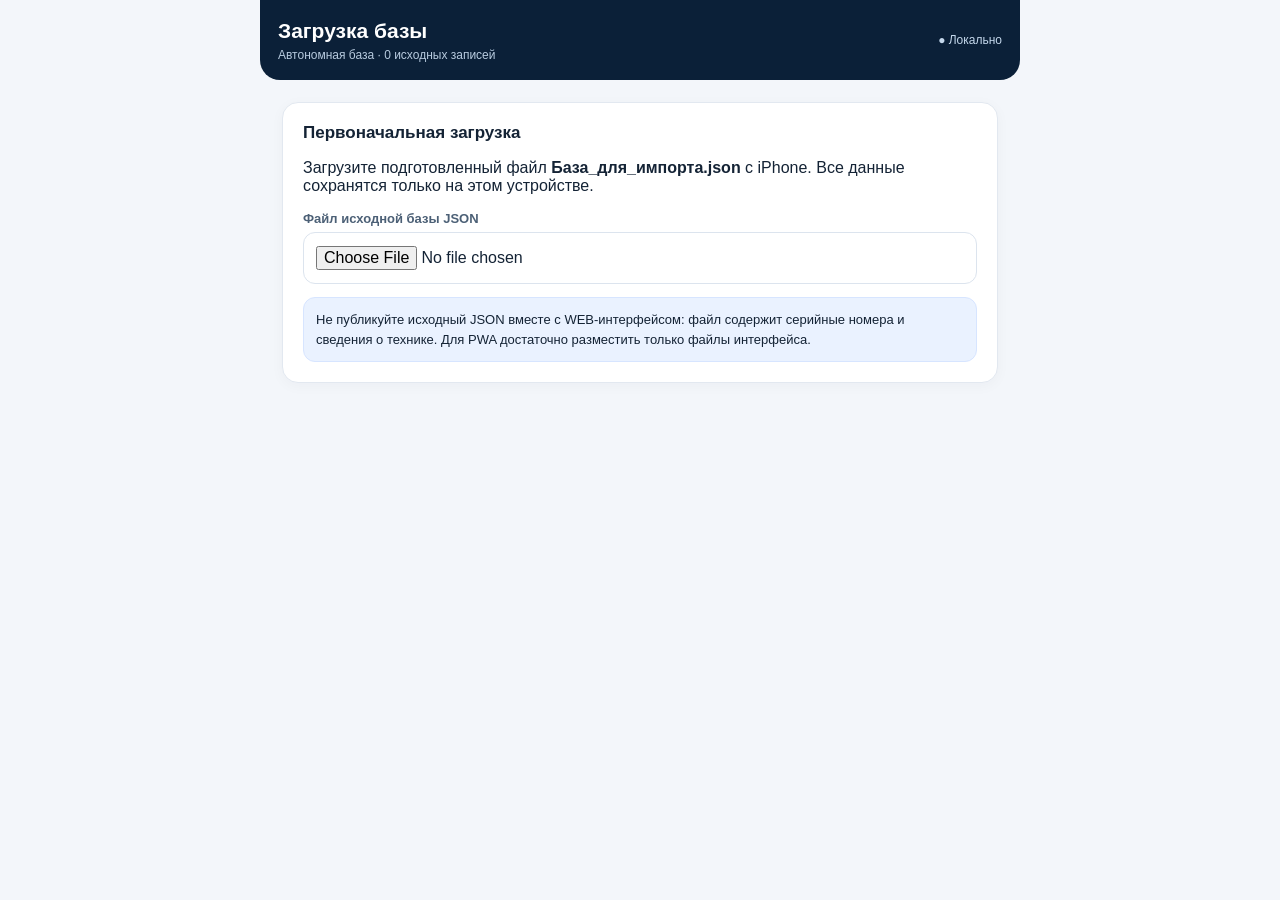
==== index.html @ 13f4bb2d "Add files via upload" ====
<!doctype html><html lang="ru"><head><meta charset="utf-8"><meta name="viewport" content="width=device-width, initial-scale=1, viewport-fit=cover"><meta name="theme-color" content="#0b2038"><meta name="apple-mobile-web-app-capable" content="yes"><meta name="apple-mobile-web-app-status-bar-style" content="default"><meta name="apple-mobile-web-app-title" content="Инвентаризация"><meta name="description" content="Офлайн-инвентаризация техники и оборудования"><link rel="manifest" href="manifest.webmanifest"><link rel="apple-touch-icon" href="icon.svg"><link rel="icon" href="icon.svg" type="image/svg+xml"><link rel="stylesheet" href="style.css"><title>Инвентаризация ТЗ</title></head><body>
<div id="app"><div class="loading">Загрузка локальной базы…</div></div>
<script src="app.js" defer></script></body></html>
---- style.css ----
:root{--navy:#0b2038;--blue:#2366d6;--bg:#f3f6fa;--card:#fff;--ink:#142335;--muted:#68778b;--border:#e2e8f0;--green:#147d55;--amber:#a96309;--red:#b72f3d;--radius:16px;color-scheme:light}*{box-sizing:border-box}html,body{margin:0;min-height:100%;background:var(--bg);color:var(--ink);font-family:-apple-system,BlinkMacSystemFont,"Segoe UI",Arial,sans-serif;font-size:16px;-webkit-text-size-adjust:100%}button,input,select,textarea{font:inherit}button{cursor:pointer;-webkit-tap-highlight-color:transparent}button:disabled{opacity:.5;cursor:wait}.shell{max-width:760px;margin:auto;min-height:100dvh;padding-bottom:calc(94px + env(safe-area-inset-bottom))}.top{background:var(--navy);color:#fff;padding:calc(18px + env(safe-area-inset-top)) 18px 18px;position:sticky;top:0;z-index:5}.top h1{font-size:21px;line-height:1.2;margin:0}.top small{display:block;color:#b8cbdf;margin-top:5px;font-size:12px}.top-row{display:flex;justify-content:space-between;align-items:center;gap:10px}.topbtn{background:#27435f;color:white;border:0;border-radius:12px;padding:10px 13px;font-size:13px}.body{padding:16px}.card{background:white;border:1px solid var(--border);border-radius:var(--radius);padding:16px;margin-bottom:12px;box-shadow:0 3px 14px rgba(16,35,55,.035)}.card h2{font-size:17px;margin:0 0 10px}.section-title{font-size:13px;letter-spacing:.04em;text-transform:uppercase;color:var(--muted);font-weight:750;margin:21px 2px 9px}.row{display:flex;align-items:center;justify-content:space-between;gap:10px}.muted{color:var(--muted)}.small{font-size:13px}.mini{font-size:12px}.title{font-size:18px;font-weight:750;line-height:1.25}.subtitle{font-size:13px;color:var(--muted);margin-top:4px;line-height:1.35}.chips{display:flex;gap:6px;flex-wrap:wrap;margin-top:10px}.chip,.status{display:inline-block;padding:5px 8px;background:#eef2f6;border-radius:999px;color:#52647b;font-size:11px;font-weight:700}.chip.green,.status.checked{background:#e3f6ea;color:#09683d}.status.draft{background:#fff1d9;color:#93550a}.tagbtn{border:1px solid var(--border);background:white;border-radius:99px;padding:9px 12px;color:var(--ink)}.tagbtn.active{background:var(--navy);color:white;border-color:var(--navy)}.search{width:100%;border:1.5px solid #d6e0ed;background:white;border-radius:14px;padding:15px 14px;min-height:52px;outline:none}.search:focus,.field:focus{border-color:var(--blue);box-shadow:0 0 0 3px #2366d61a}.btn{border:none;border-radius:13px;background:var(--blue);color:white;padding:14px 16px;min-height:48px;font-weight:700}.btn.secondary{background:#eaf1fb;color:#1d4a91}.btn.ghost{background:#f2f5f9;color:#34475d}.btn.danger{background:#fff0f1;color:#b72f3d}.btn.wide{width:100%}.btn:active,.item:active,.picker-item:active{transform:scale(.99)}.actions{display:flex;gap:8px;flex-wrap:wrap}.actions .btn{flex:1}.item{width:100%;text-align:left;background:white;border:1px solid var(--border);border-radius:14px;padding:14px;margin:0 0 8px;display:block;color:var(--ink)}.item-line{display:flex;justify-content:space-between;align-items:flex-start;gap:10px}.two{display:grid;grid-template-columns:1fr 1fr;gap:10px}.stat{background:white;border-radius:14px;padding:13px;border:1px solid var(--border)}.stat strong{font-size:23px;display:block}.stat small{font-size:12px;color:var(--muted)}.fieldgroup{margin:0 0 13px}.fieldlabel{display:block;font-size:13px;color:#4c6076;font-weight:700;margin-bottom:6px}.field{border:1px solid #dce4ee;border-radius:12px;background:#fff;padding:13px 12px;min-height:48px;width:100%;outline:none;color:var(--ink)}textarea.field{min-height:86px;resize:vertical}.current{background:#f5f8fc;border:1px solid #e1eaf5;border-radius:12px;padding:12px;line-height:1.4;overflow-wrap:anywhere}.current strong{display:block;font-size:15px}.current .muted{display:block;font-size:12px;margin-top:3px}.equipment{padding:15px;border:1px solid var(--border);border-radius:15px;background:white;margin-bottom:10px}.equipment-head{font-weight:800;margin-bottom:11px;display:flex;align-items:center;gap:7px}.equipment-line{display:flex;gap:8px;align-items:center}.equipment-line .current{flex:1;min-width:0}.smallbtn{min-height:44px;border:0;border-radius:11px;background:#e9f1fc;color:#21549c;padding:0 12px;font-weight:700;white-space:nowrap}.smallbtn.clear{background:#f0f2f5;color:#607285}.equipmentextra{margin-top:11px}.hint{font-size:12px;color:#63758a;line-height:1.45}.bottom{position:fixed;z-index:10;bottom:0;left:0;right:0;background:rgba(255,255,255,.96);border-top:1px solid #dce5ef;display:flex;justify-content:center;padding:8px 6px calc(7px + env(safe-area-inset-bottom));backdrop-filter:blur(12px)}.tabs{display:grid;grid-template-columns:repeat(4,1fr);gap:2px;width:100%;max-width:760px}.tab{background:none;border:none;border-radius:11px;padding:8px 2px;color:#6f7e91;font-size:11px;font-weight:650;min-height:52px}.tab span{display:block;font-size:22px;margin-bottom:2px}.tab.active{background:#e8f0fc;color:#1d58b2}.overlay{position:fixed;z-index:30;inset:0;background:#0a1b2a77;display:flex;flex-direction:column;justify-content:flex-end}.sheet{width:100%;max-width:760px;margin:0 auto;background:#fff;border-radius:22px 22px 0 0;padding:15px 16px calc(18px + env(safe-area-inset-bottom));max-height:94dvh;display:flex;flex-direction:column}.sheet-title{font-size:19px;font-weight:800}.sheet-list{overflow:auto;overscroll-behavior:contain;flex:1;padding:8px 0}.picker-item{display:block;width:100%;text-align:left;border:1px solid var(--border);background:#fff;border-radius:12px;padding:13px;margin-bottom:7px}.picker-item strong{display:block;font-size:14px;overflow-wrap:anywhere}.picker-item small{display:block;color:var(--muted);margin-top:4px}.sheet .search{margin:10px 0}.sep{height:1px;background:var(--border);margin:16px 0}.note{padding:12px;background:#eaf2ff;border:1px solid #d7e5ff;border-radius:12px;font-size:13px;line-height:1.5}.alert{background:#fff0ee;border-color:#f6d1ca}.success{background:#e9f7ee;border-color:#b9e6c9}.counter{color:var(--muted);font-size:13px;margin:10px 0}.badge-save{font-size:12px;color:#c5d8ec}.headerBack{border:0;background:#284765;color:white;border-radius:10px;min-width:42px;min-height:40px}.progress{height:7px;background:#e7edf4;border-radius:8px;overflow:hidden;margin-top:10px}.progress>div{height:100%;background:#178b68}.loading{padding:60px 20px;text-align:center}.hidden{display:none!important}footer{color:#8090a0;font-size:11px;text-align:center;padding:12px}@media(min-width:600px){.body{padding:22px}.top{border-radius:0 0 20px 20px}.card{padding:20px}.grid-records{display:grid;grid-template-columns:1fr 1fr;gap:9px}.grid-records .item{margin:0}}@media(max-width:380px){.body{padding:12px}.top{padding-left:13px;padding-right:13px}.btn{padding:12px 11px}.equipment-line{flex-wrap:wrap}.equipment-line .current{width:100%;flex-basis:100%}}
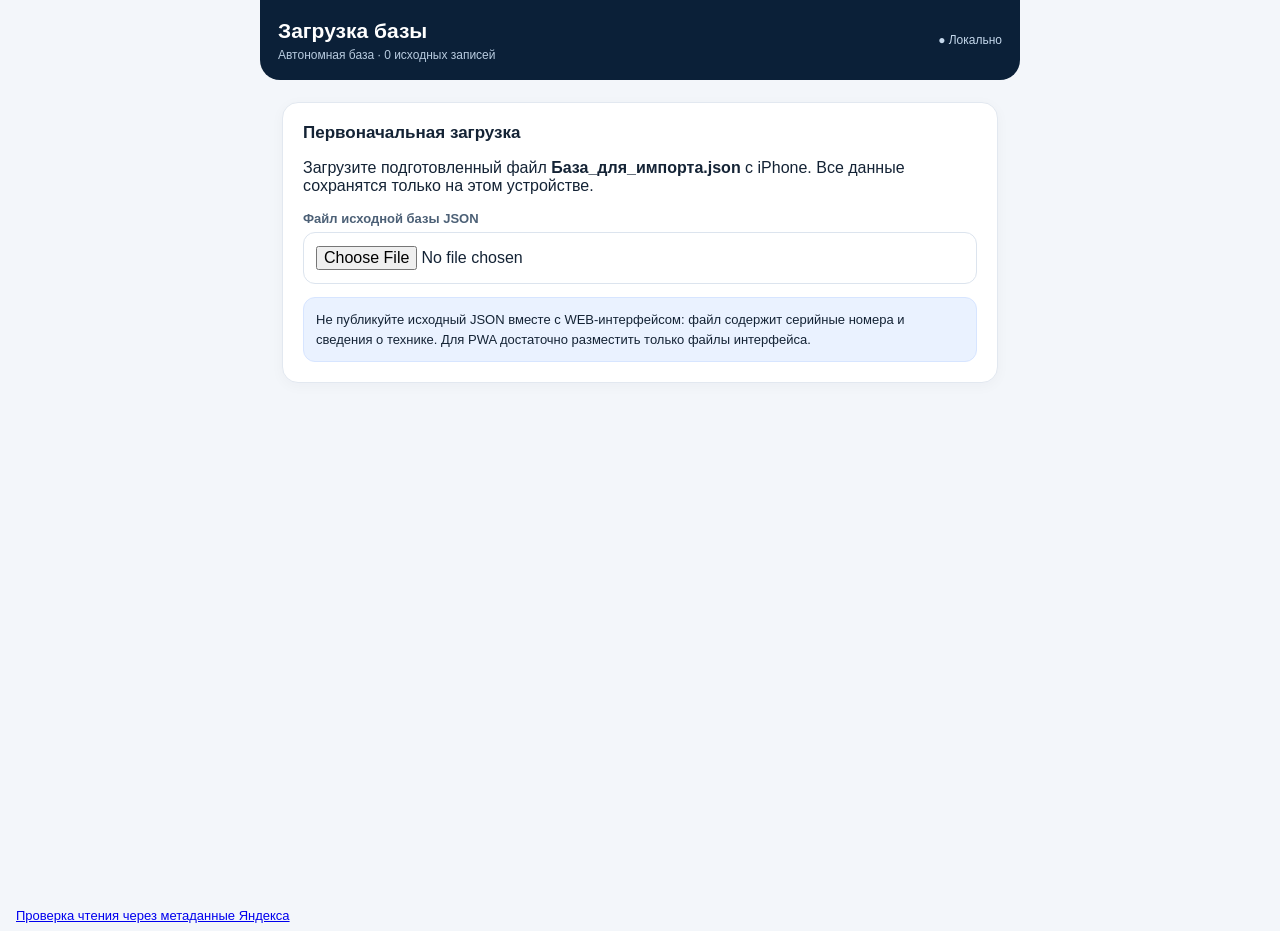
==== commit 8d1f0d70: "Add files via upload" ====
--- a/index.html
+++ b/index.html
@@ -1,3 +1,34 @@
 <!doctype html><html lang="ru"><head><meta charset="utf-8"><meta name="viewport" content="width=device-width, initial-scale=1, viewport-fit=cover"><meta name="theme-color" content="#0b2038"><meta name="apple-mobile-web-app-capable" content="yes"><meta name="apple-mobile-web-app-status-bar-style" content="default"><meta name="apple-mobile-web-app-title" content="Инвентаризация"><meta name="description" content="Офлайн-инвентаризация техники и оборудования"><link rel="manifest" href="manifest.webmanifest"><link rel="apple-touch-icon" href="icon.svg"><link rel="icon" href="icon.svg" type="image/svg+xml"><link rel="stylesheet" href="style.css"><title>Инвентаризация ТЗ</title></head><body>
 <div id="app"><div class="loading">Загрузка локальной базы…</div></div>
+<script>
+// Yandex OAuth callback: the registered redirect URI is the project root.
+// No inventory records are read or changed here.
+(function () {
+  const fragment = new URLSearchParams(location.hash.substring(1));
+  const state = fragment.get('state') || '';
+  if (!state.startsWith('tztest-')) return;
+  // Drop token from URL before any application scripts execute.
+  history.replaceState(null, '', location.pathname + location.search);
+  let pending = null;
+  try { pending = JSON.parse(localStorage.getItem('tz_yandex_pending') || 'null'); } catch (_) {}
+  const expectedInTab = sessionStorage.getItem('tz_yandex_expected_state');
+  const valid = pending && pending.state === state &&
+    Date.now() - pending.createdAt < 10 * 60 * 1000 &&
+    (!expectedInTab || expectedInTab === state);
+  const dest = valid && pending.destination === 'meta' ? './yandex-meta-test.html?oauth=1' : './yandex-test.html?oauth=1';
+  sessionStorage.removeItem('tz_yandex_expected_state');
+  sessionStorage.removeItem('tz_yandex_return_to_meta');
+  localStorage.removeItem('tz_yandex_pending');
+  if (!valid) {
+    sessionStorage.setItem('tz_yandex_error', 'Сессия входа устарела или state не совпал. Повторите вход с тестовой страницы.');
+  } else if (fragment.get('access_token')) {
+    sessionStorage.setItem('tz_yandex_token', fragment.get('access_token'));
+    sessionStorage.removeItem('tz_yandex_error');
+  } else {
+    sessionStorage.setItem('tz_yandex_error', 'Яндекс не выдал токен: ' + (fragment.get('error') || 'неизвестная ошибка'));
+  }
+  location.replace(dest);
+})();
+</script>
+<p style="margin:8px 16px;font-size:13px"><a href="./yandex-meta-test.html">Проверка чтения через метаданные Яндекса</a></p>
 <script src="app.js" defer></script></body></html>
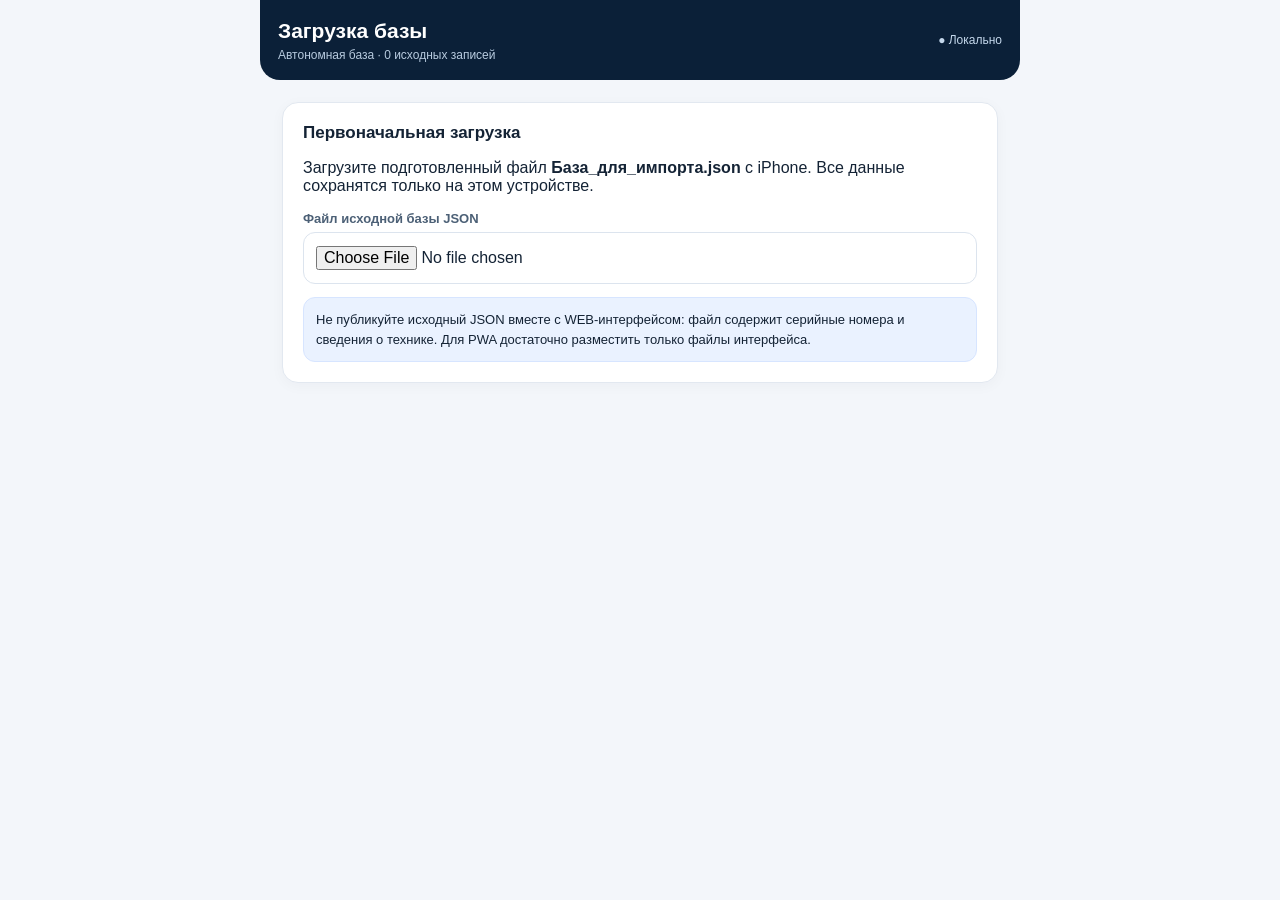
==== commit 8949d1ab: "Add files via upload" ====
--- a/index.html
+++ b/index.html
@@ -1,34 +1,3 @@
 <!doctype html><html lang="ru"><head><meta charset="utf-8"><meta name="viewport" content="width=device-width, initial-scale=1, viewport-fit=cover"><meta name="theme-color" content="#0b2038"><meta name="apple-mobile-web-app-capable" content="yes"><meta name="apple-mobile-web-app-status-bar-style" content="default"><meta name="apple-mobile-web-app-title" content="Инвентаризация"><meta name="description" content="Офлайн-инвентаризация техники и оборудования"><link rel="manifest" href="manifest.webmanifest"><link rel="apple-touch-icon" href="icon.svg"><link rel="icon" href="icon.svg" type="image/svg+xml"><link rel="stylesheet" href="style.css"><title>Инвентаризация ТЗ</title></head><body>
 <div id="app"><div class="loading">Загрузка локальной базы…</div></div>
-<script>
-// Yandex OAuth callback: the registered redirect URI is the project root.
-// No inventory records are read or changed here.
-(function () {
-  const fragment = new URLSearchParams(location.hash.substring(1));
-  const state = fragment.get('state') || '';
-  if (!state.startsWith('tztest-')) return;
-  // Drop token from URL before any application scripts execute.
-  history.replaceState(null, '', location.pathname + location.search);
-  let pending = null;
-  try { pending = JSON.parse(localStorage.getItem('tz_yandex_pending') || 'null'); } catch (_) {}
-  const expectedInTab = sessionStorage.getItem('tz_yandex_expected_state');
-  const valid = pending && pending.state === state &&
-    Date.now() - pending.createdAt < 10 * 60 * 1000 &&
-    (!expectedInTab || expectedInTab === state);
-  const dest = valid && pending.destination === 'meta' ? './yandex-meta-test.html?oauth=1' : './yandex-test.html?oauth=1';
-  sessionStorage.removeItem('tz_yandex_expected_state');
-  sessionStorage.removeItem('tz_yandex_return_to_meta');
-  localStorage.removeItem('tz_yandex_pending');
-  if (!valid) {
-    sessionStorage.setItem('tz_yandex_error', 'Сессия входа устарела или state не совпал. Повторите вход с тестовой страницы.');
-  } else if (fragment.get('access_token')) {
-    sessionStorage.setItem('tz_yandex_token', fragment.get('access_token'));
-    sessionStorage.removeItem('tz_yandex_error');
-  } else {
-    sessionStorage.setItem('tz_yandex_error', 'Яндекс не выдал токен: ' + (fragment.get('error') || 'неизвестная ошибка'));
-  }
-  location.replace(dest);
-})();
-</script>
-<p style="margin:8px 16px;font-size:13px"><a href="./yandex-meta-test.html">Проверка чтения через метаданные Яндекса</a></p>
 <script src="app.js" defer></script></body></html>
